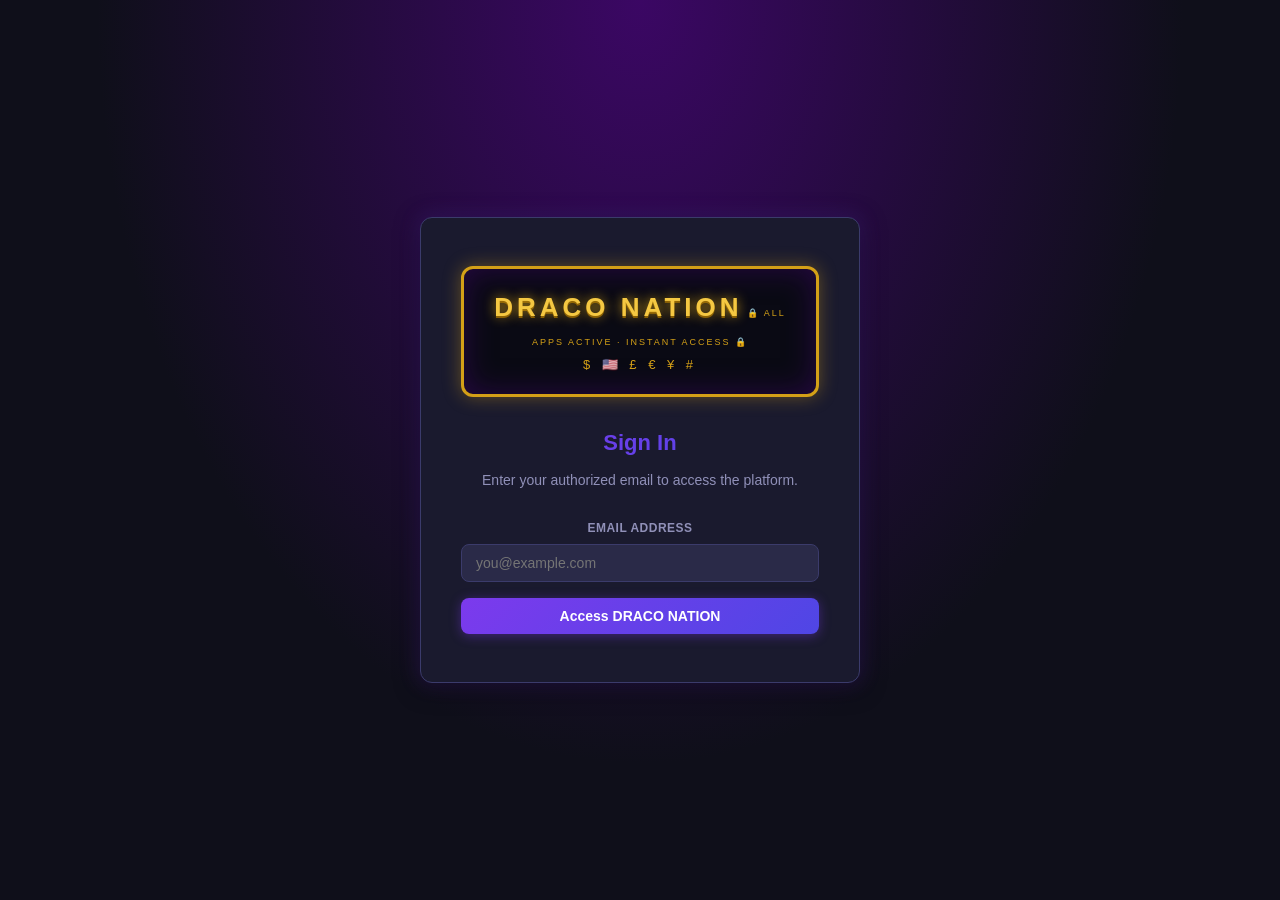
==== sms-virtual-app.html @ 5aed8c20 "Add DRACO NATION SMS virtual app with email login and 100+ countries - sms-virtual-app.html: login s" ====
<!DOCTYPE html>
<html lang="en">
<head>
  <meta charset="UTF-8" />
  <meta name="viewport" content="width=device-width, initial-scale=1.0" />
  <title>DRACO NATION — Virtual SMS</title>
  <link rel="stylesheet" href="sms-virtual-app.css" />
</head>
<body>

  <!-- ═══════════════════ LOGIN SCREEN ═══════════════════ -->
  <div id="login-screen">
    <div class="login-card">
      <div class="login-logo">
        <img src="draco-nation-logo.png" alt="DRACO NATION" class="logo-img" onerror="this.style.display='none'; document.getElementById('logo-fallback').style.display='block'" />
        <div id="logo-fallback" class="logo-badge" style="display:none">
          <span class="logo-title">DRACO NATION</span>
          <span class="logo-sub">🔒 ALL APPS ACTIVE · INSTANT ACCESS 🔒</span>
          <span class="logo-icons">$&nbsp;🇺🇸&nbsp;£&nbsp;€&nbsp;¥&nbsp;#</span>
        </div>
      </div>
      <h2 class="login-heading">Sign In</h2>
      <p class="login-desc">Enter your authorized email to access the platform.</p>
      <div class="form-group">
        <label for="login-email">Email Address</label>
        <input type="email" id="login-email" placeholder="you@example.com" autocomplete="email" />
      </div>
      <div id="login-error" class="login-error" style="display:none">Unauthorized email. Access denied.</div>
      <button class="btn btn-primary btn-full" onclick="attemptLogin()">Access DRACO NATION</button>
    </div>
  </div>

  <!-- ═══════════════════ MAIN APP ═══════════════════ -->
  <div id="app" style="display:none">

    <!-- Header -->
    <header class="app-header">
      <div class="header-left">
        <img src="draco-nation-logo.png" alt="DRACO NATION" class="header-logo-img" onerror="this.style.display='none'; document.getElementById('header-logo-fallback').style.display='flex'" />
        <div id="header-logo-fallback" class="header-logo-text" style="display:none">
          <span class="header-brand">DRACO NATION</span>
        </div>
      </div>
      <div class="header-right">
        <span class="header-badge">🔒 SECURE</span>
        <button class="btn btn-ghost btn-sm" onclick="logout()">Sign Out</button>
      </div>
    </header>

    <!-- Navigation Tabs -->
    <nav class="tab-nav" role="tablist">
      <button class="tab-btn active" id="tab-btn-dashboard" onclick="switchTab('dashboard')" role="tab">
        <span class="tab-icon">📊</span><span>Dashboard</span>
      </button>
      <button class="tab-btn" id="tab-btn-numbers" onclick="switchTab('numbers')" role="tab">
        <span class="tab-icon">📱</span><span>Virtual Numbers</span>
      </button>
      <button class="tab-btn" id="tab-btn-verify" onclick="switchTab('verify')" role="tab">
        <span class="tab-icon">✅</span><span>SMS Verify</span>
      </button>
      <button class="tab-btn" id="tab-btn-social" onclick="switchTab('social')" role="tab">
        <span class="tab-icon">🌐</span><span>Social Media</span>
      </button>
      <button class="tab-btn" id="tab-btn-messages" onclick="switchTab('messages')" role="tab">
        <span class="tab-icon">💬</span><span>Messages</span>
      </button>
    </nav>

    <!-- ─── TAB: DASHBOARD ─── -->
    <div class="tab-panel active" id="panel-dashboard">
      <div class="panel-inner">
        <h2 class="panel-title">Dashboard</h2>
        <div class="stats-grid">
          <div class="stat-card">
            <div class="stat-icon">📱</div>
            <div class="stat-value" id="stat-numbers">0</div>
            <div class="stat-label">Active Numbers</div>
          </div>
          <div class="stat-card">
            <div class="stat-icon">✅</div>
            <div class="stat-value" id="stat-verifications">0</div>
            <div class="stat-label">Verifications Done</div>
          </div>
          <div class="stat-card">
            <div class="stat-icon">📨</div>
            <div class="stat-value" id="stat-messages">0</div>
            <div class="stat-label">SMS Received</div>
          </div>
          <div class="stat-card gold">
            <div class="stat-icon">🌍</div>
            <div class="stat-value">100<span class="stat-plus">+</span></div>
            <div class="stat-label">Countries Supported</div>
          </div>
        </div>

        <div class="feature-grid">
          <div class="feature-card">
            <div class="feature-icon">🆓</div>
            <h3>100% Free</h3>
            <p>No subscriptions, no credit cards. Generate unlimited virtual numbers for free.</p>
          </div>
          <div class="feature-card">
            <div class="feature-icon">🌍</div>
            <h3>100+ Countries</h3>
            <p>USA, UK, Canada, China, India, Germany, Japan and 90+ more countries available.</p>
          </div>
          <div class="feature-card">
            <div class="feature-icon">⚡</div>
            <h3>Instant Numbers</h3>
            <p>Get a virtual number in seconds. No delays, no verification needed.</p>
          </div>
          <div class="feature-card">
            <div class="feature-icon">🔒</div>
            <h3>Private &amp; Secure</h3>
            <p>All data stored locally in your browser. Nothing leaves your device.</p>
          </div>
          <div class="feature-card">
            <div class="feature-icon">📲</div>
            <h3>12 Platforms</h3>
            <p>Works with Facebook, Instagram, WhatsApp, Gmail, Telegram and more.</p>
          </div>
          <div class="feature-card">
            <div class="feature-icon">💾</div>
            <h3>Persistent Storage</h3>
            <p>Your numbers and history are saved locally and survive page refreshes.</p>
          </div>
        </div>

        <div class="how-to-card">
          <h3>How to Use</h3>
          <ol class="how-to-list">
            <li><strong>Generate a Number</strong> — Go to <em>Virtual Numbers</em>, pick a country &amp; city, and click Generate.</li>
            <li><strong>Save the Number</strong> — Click <em>Save Number</em> to keep it for reuse.</li>
            <li><strong>Verify an App</strong> — Go to <em>SMS Verify</em> or <em>Social Media</em>, select your number, and click Request Code.</li>
            <li><strong>Use the Code</strong> — Copy the 6-digit code, paste it into the app/website, and click Confirm.</li>
            <li><strong>Check Messages</strong> — All SMS activity is logged in the <em>Messages</em> tab.</li>
          </ol>
        </div>
      </div>
    </div>

    <!-- ─── TAB: VIRTUAL NUMBERS ─── -->
    <div class="tab-panel" id="panel-numbers">
      <div class="panel-inner">
        <h2 class="panel-title">Virtual Numbers</h2>

        <div class="card">
          <h3 class="card-title">Generate a Number</h3>
          <div class="form-row">
            <div class="form-group">
              <label for="select-country">Country</label>
              <select id="select-country" onchange="populateCitySelect(this.value)">
                <option value="">— Select Country —</option>
              </select>
            </div>
            <div class="form-group">
              <label for="select-city">City / Area Code</label>
              <select id="select-city">
                <option value="">— Select City —</option>
              </select>
            </div>
          </div>
          <div id="number-preview" class="number-preview" style="display:none">
            <span class="preview-label">Generated Number</span>
            <span class="preview-number" id="preview-number-val"></span>
          </div>
          <div class="btn-row">
            <button class="btn btn-primary" onclick="generateNumber()">Generate Number</button>
            <button class="btn btn-success" id="btn-save-number" onclick="saveNumber()" style="display:none">Save Number</button>
            <button class="btn btn-ghost" id="btn-copy-number" onclick="copyNumber()" style="display:none">Copy</button>
          </div>
        </div>

        <div class="card">
          <div class="card-title-row">
            <h3 class="card-title">Saved Numbers</h3>
            <span class="badge-count" id="saved-count">0</span>
          </div>
          <div id="saved-numbers-list" class="saved-list">
            <div class="empty-state">No numbers saved yet. Generate one above!</div>
          </div>
        </div>
      </div>
    </div>

    <!-- ─── TAB: SMS VERIFICATION ─── -->
    <div class="tab-panel" id="panel-verify">
      <div class="panel-inner">
        <h2 class="panel-title">SMS Verification</h2>

        <div class="card">
          <h3 class="card-title">Request Verification Code</h3>
          <div class="form-group">
            <label for="verify-number-select">Select Number</label>
            <select id="verify-number-select">
              <option value="">— Select a saved number —</option>
            </select>
          </div>
          <div class="form-group">
            <label for="verify-platform-input">Platform / Service (optional)</label>
            <input type="text" id="verify-platform-input" placeholder="e.g. Facebook, Netflix…" />
          </div>
          <button class="btn btn-primary" onclick="requestCode()">Request Code</button>
        </div>

        <div class="card" id="active-code-card" style="display:none">
          <h3 class="card-title">Active Verification Code</h3>
          <div class="code-display">
            <span class="verify-code" id="active-code-display">------</span>
            <button class="btn btn-ghost btn-sm" onclick="copyActiveCode()">Copy</button>
          </div>
          <div class="timer-row">
            <span class="timer-label">Expires in:</span>
            <span class="timer-val" id="countdown-display">5:00</span>
          </div>
          <button class="btn btn-success" onclick="confirmVerification()">Confirm Verification ✓</button>
        </div>

        <div class="card">
          <div class="card-title-row">
            <h3 class="card-title">Verification History</h3>
            <span class="badge-count" id="verify-count">0</span>
          </div>
          <div id="verify-history-list" class="saved-list">
            <div class="empty-state">No verifications yet.</div>
          </div>
        </div>
      </div>
    </div>

    <!-- ─── TAB: SOCIAL MEDIA ─── -->
    <div class="tab-panel" id="panel-social">
      <div class="panel-inner">
        <h2 class="panel-title">Social Media Verification</h2>
        <p class="panel-subtitle">Click a platform to generate a verification code for it.</p>
        <div class="platform-grid" id="platform-grid"></div>
      </div>
    </div>

    <!-- ─── TAB: MESSAGES ─── -->
    <div class="tab-panel" id="panel-messages">
      <div class="panel-inner">
        <div class="panel-title-row">
          <h2 class="panel-title">Message History</h2>
          <button class="btn btn-danger btn-sm" onclick="clearMessages()">Clear All</button>
        </div>
        <div id="messages-list" class="messages-list">
          <div class="empty-state">No messages yet.</div>
        </div>
      </div>
    </div>

  </div><!-- /#app -->

  <!-- ═══════════════════ SOCIAL MEDIA MODAL ═══════════════════ -->
  <div id="platform-modal" class="modal-overlay" style="display:none" onclick="closeModalOnOverlay(event)">
    <div class="modal-card">
      <button class="modal-close" onclick="closeModal()">✕</button>
      <div class="modal-platform-icon" id="modal-platform-icon"></div>
      <h3 class="modal-platform-name" id="modal-platform-name"></h3>

      <div class="form-group">
        <label for="modal-number-select">Select Number</label>
        <select id="modal-number-select">
          <option value="">— Select a saved number —</option>
        </select>
      </div>

      <button class="btn btn-primary btn-full" onclick="generatePlatformCode()">Generate Verification Code</button>

      <div class="modal-code-section" id="modal-code-section" style="display:none">
        <div class="code-display">
          <span class="verify-code" id="modal-code-display">------</span>
          <button class="btn btn-ghost btn-sm" onclick="copyModalCode()">Copy</button>
        </div>
        <div class="timer-row">
          <span class="timer-label">Expires in:</span>
          <span class="timer-val" id="modal-countdown">5:00</span>
        </div>
        <button class="btn btn-success btn-full" onclick="confirmModalVerification()">Confirm ✓</button>
      </div>
    </div>
  </div>

  <!-- ═══════════════════ TOAST CONTAINER ═══════════════════ -->
  <div id="toast-container"></div>

  <script src="sms-virtual-app.js"></script>
</body>
</html>
---- sms-virtual-app.css ----
/* ═══════════════════════════════════════════
   DRACO NATION — SMS Virtual App Styles
   Dark purple / indigo / gold theme
═══════════════════════════════════════════ */

:root {
  --color-bg: #0f0f1a;
  --color-surface: #1a1a2e;
  --color-surface2: #22223a;
  --color-surface3: #2a2a48;
  --color-border: #3b3b6b;
  --color-text: #e8e8f8;
  --color-text-muted: #9090b8;
  --color-primary: #7c3aed;
  --color-primary-dark: #5b21b6;
  --color-primary-light: #a78bfa;
  --color-secondary: #4f46e5;
  --color-success: #16a34a;
  --color-success-light: #22c55e;
  --color-danger: #dc2626;
  --color-gold: #d4a017;
  --color-gold-light: #f5c842;
  --gradient-primary: linear-gradient(135deg, #7c3aed, #4f46e5);
  --gradient-gold: linear-gradient(135deg, #d4a017, #f5c842);
  --gradient-surface: linear-gradient(180deg, #1a1a2e 0%, #0f0f1a 100%);
  --radius: 12px;
  --radius-sm: 8px;
  --shadow: 0 4px 24px rgba(0,0,0,0.5);
  --shadow-glow: 0 0 20px rgba(124,58,237,0.3);
}

*, *::before, *::after { box-sizing: border-box; margin: 0; padding: 0; }

html { scroll-behavior: smooth; }

body {
  background: var(--color-bg);
  color: var(--color-text);
  font-family: -apple-system, BlinkMacSystemFont, 'Segoe UI', Roboto, sans-serif;
  font-size: 15px;
  line-height: 1.6;
  min-height: 100vh;
}

/* ═══ LOGIN SCREEN ═══ */
#login-screen {
  min-height: 100vh;
  display: flex;
  align-items: center;
  justify-content: center;
  padding: 24px;
  background: radial-gradient(ellipse at center top, #3b0764 0%, #0f0f1a 60%);
}

.login-card {
  background: var(--color-surface);
  border: 1px solid var(--color-border);
  border-radius: var(--radius);
  padding: 48px 40px;
  width: 100%;
  max-width: 440px;
  box-shadow: var(--shadow), var(--shadow-glow);
  text-align: center;
}

.login-logo {
  margin-bottom: 28px;
  display: flex;
  justify-content: center;
}

.logo-img {
  max-width: 220px;
  height: auto;
  border-radius: var(--radius-sm);
}

/* CSS fallback badge mimicking the embroidered patch */
.logo-badge {
  display: inline-flex;
  flex-direction: column;
  align-items: center;
  gap: 6px;
  background: #0a0a14;
  border: 3px solid var(--color-gold);
  border-radius: var(--radius);
  padding: 18px 28px;
  box-shadow: 0 0 18px rgba(212,160,23,0.4), inset 0 0 30px rgba(59,7,100,0.6);
}

.logo-title {
  font-size: 26px;
  font-weight: 900;
  letter-spacing: 4px;
  color: var(--color-gold-light);
  text-shadow: 0 0 12px var(--color-gold), 0 2px 0 #7a5200;
  text-transform: uppercase;
}

.logo-sub {
  font-size: 9px;
  letter-spacing: 2px;
  color: var(--color-gold);
  text-transform: uppercase;
}

.logo-icons {
  font-size: 13px;
  color: var(--color-gold);
  letter-spacing: 4px;
}

.login-heading {
  font-size: 22px;
  font-weight: 700;
  margin-bottom: 8px;
  background: var(--gradient-primary);
  -webkit-background-clip: text;
  -webkit-text-fill-color: transparent;
  background-clip: text;
}

.login-desc {
  color: var(--color-text-muted);
  margin-bottom: 28px;
  font-size: 14px;
}

.login-error {
  background: rgba(220,38,38,0.15);
  border: 1px solid var(--color-danger);
  color: #fca5a5;
  border-radius: var(--radius-sm);
  padding: 10px 14px;
  font-size: 13px;
  margin-bottom: 16px;
}

/* ═══ APP HEADER ═══ */
.app-header {
  background: var(--color-surface);
  border-bottom: 1px solid var(--color-border);
  padding: 12px 24px;
  display: flex;
  align-items: center;
  justify-content: space-between;
  position: sticky;
  top: 0;
  z-index: 100;
  box-shadow: 0 2px 12px rgba(0,0,0,0.4);
}

.header-left { display: flex; align-items: center; gap: 12px; }

.header-logo-img {
  height: 44px;
  width: auto;
  border-radius: 6px;
}

.header-logo-text { display: flex; align-items: center; }

.header-brand {
  font-size: 20px;
  font-weight: 900;
  letter-spacing: 3px;
  color: var(--color-gold-light);
  text-shadow: 0 0 10px var(--color-gold);
}

.header-right { display: flex; align-items: center; gap: 12px; }

.header-badge {
  font-size: 11px;
  font-weight: 700;
  letter-spacing: 1px;
  color: var(--color-success-light);
  background: rgba(22,163,74,0.15);
  border: 1px solid var(--color-success);
  border-radius: 20px;
  padding: 4px 10px;
}

/* ═══ TAB NAV ═══ */
.tab-nav {
  background: var(--color-surface);
  border-bottom: 1px solid var(--color-border);
  display: flex;
  overflow-x: auto;
  padding: 0 16px;
  gap: 4px;
  scrollbar-width: none;
}
.tab-nav::-webkit-scrollbar { display: none; }

.tab-btn {
  display: flex;
  align-items: center;
  gap: 6px;
  padding: 14px 18px;
  background: none;
  border: none;
  border-bottom: 3px solid transparent;
  color: var(--color-text-muted);
  cursor: pointer;
  font-size: 13px;
  font-weight: 600;
  white-space: nowrap;
  transition: color 0.2s, border-color 0.2s;
}

.tab-btn:hover { color: var(--color-text); }

.tab-btn.active {
  color: var(--color-primary-light);
  border-bottom-color: var(--color-primary);
}

.tab-icon { font-size: 16px; }

/* ═══ TAB PANELS ═══ */
.tab-panel { display: none; }
.tab-panel.active { display: block; }

.panel-inner {
  max-width: 960px;
  margin: 0 auto;
  padding: 32px 24px 64px;
}

.panel-title {
  font-size: 24px;
  font-weight: 700;
  margin-bottom: 24px;
  background: var(--gradient-primary);
  -webkit-background-clip: text;
  -webkit-text-fill-color: transparent;
  background-clip: text;
}

.panel-title-row {
  display: flex;
  align-items: center;
  justify-content: space-between;
  margin-bottom: 24px;
}

.panel-title-row .panel-title { margin-bottom: 0; }

.panel-subtitle {
  color: var(--color-text-muted);
  margin-bottom: 24px;
}

/* ═══ STATS GRID ═══ */
.stats-grid {
  display: grid;
  grid-template-columns: repeat(auto-fit, minmax(200px, 1fr));
  gap: 16px;
  margin-bottom: 32px;
}

.stat-card {
  background: var(--color-surface2);
  border: 1px solid var(--color-border);
  border-radius: var(--radius);
  padding: 24px;
  text-align: center;
  transition: transform 0.2s, box-shadow 0.2s;
}

.stat-card:hover {
  transform: translateY(-2px);
  box-shadow: var(--shadow-glow);
}

.stat-card.gold {
  border-color: var(--color-gold);
  background: linear-gradient(135deg, #1a1a2e, #231500);
}

.stat-icon { font-size: 28px; margin-bottom: 8px; }

.stat-value {
  font-size: 36px;
  font-weight: 800;
  background: var(--gradient-primary);
  -webkit-background-clip: text;
  -webkit-text-fill-color: transparent;
  background-clip: text;
  line-height: 1;
}

.stat-card.gold .stat-value {
  background: var(--gradient-gold);
  -webkit-background-clip: text;
  -webkit-text-fill-color: transparent;
  background-clip: text;
}

.stat-plus { font-size: 24px; }

.stat-label {
  font-size: 12px;
  color: var(--color-text-muted);
  margin-top: 6px;
  text-transform: uppercase;
  letter-spacing: 1px;
}

/* ═══ FEATURE GRID ═══ */
.feature-grid {
  display: grid;
  grid-template-columns: repeat(auto-fill, minmax(260px, 1fr));
  gap: 16px;
  margin-bottom: 32px;
}

.feature-card {
  background: var(--color-surface2);
  border: 1px solid var(--color-border);
  border-radius: var(--radius);
  padding: 20px;
  transition: border-color 0.2s;
}

.feature-card:hover { border-color: var(--color-primary); }

.feature-icon { font-size: 28px; margin-bottom: 10px; }

.feature-card h3 {
  font-size: 15px;
  font-weight: 700;
  margin-bottom: 6px;
  color: var(--color-primary-light);
}

.feature-card p { font-size: 13px; color: var(--color-text-muted); }

/* ═══ HOW-TO CARD ═══ */
.how-to-card {
  background: var(--color-surface2);
  border: 1px solid var(--color-border);
  border-radius: var(--radius);
  padding: 24px;
}

.how-to-card h3 {
  font-size: 16px;
  font-weight: 700;
  margin-bottom: 16px;
  color: var(--color-primary-light);
}

.how-to-list { padding-left: 20px; display: flex; flex-direction: column; gap: 10px; }

.how-to-list li { font-size: 14px; color: var(--color-text-muted); }
.how-to-list li strong { color: var(--color-text); }
.how-to-list li em { color: var(--color-primary-light); font-style: normal; }

/* ═══ CARDS ═══ */
.card {
  background: var(--color-surface2);
  border: 1px solid var(--color-border);
  border-radius: var(--radius);
  padding: 24px;
  margin-bottom: 20px;
}

.card-title {
  font-size: 16px;
  font-weight: 700;
  margin-bottom: 18px;
  color: var(--color-primary-light);
}

.card-title-row {
  display: flex;
  align-items: center;
  gap: 10px;
  margin-bottom: 18px;
}

.card-title-row .card-title { margin-bottom: 0; }

/* ═══ FORMS ═══ */
.form-group {
  display: flex;
  flex-direction: column;
  gap: 6px;
  margin-bottom: 16px;
}

.form-group label {
  font-size: 12px;
  font-weight: 600;
  letter-spacing: 0.5px;
  color: var(--color-text-muted);
  text-transform: uppercase;
}

.form-group input,
.form-group select {
  background: var(--color-surface3);
  border: 1px solid var(--color-border);
  border-radius: var(--radius-sm);
  color: var(--color-text);
  font-size: 14px;
  padding: 10px 14px;
  transition: border-color 0.2s, box-shadow 0.2s;
  appearance: none;
  -webkit-appearance: none;
}

.form-group select {
  background-image: url("data:image/svg+xml,%3Csvg xmlns='http://www.w3.org/2000/svg' width='12' height='8' viewBox='0 0 12 8'%3E%3Cpath d='M1 1l5 5 5-5' stroke='%239090b8' stroke-width='1.5' fill='none' stroke-linecap='round'/%3E%3C/svg%3E");
  background-repeat: no-repeat;
  background-position: right 14px center;
  padding-right: 36px;
}

.form-group input:focus,
.form-group select:focus {
  outline: none;
  border-color: var(--color-primary);
  box-shadow: 0 0 0 3px rgba(124,58,237,0.2);
}

.form-row {
  display: grid;
  grid-template-columns: 1fr 1fr;
  gap: 16px;
}

/* ═══ BUTTONS ═══ */
.btn {
  display: inline-flex;
  align-items: center;
  justify-content: center;
  gap: 6px;
  border: none;
  border-radius: var(--radius-sm);
  cursor: pointer;
  font-size: 14px;
  font-weight: 600;
  padding: 10px 20px;
  transition: opacity 0.2s, transform 0.1s, box-shadow 0.2s;
  text-decoration: none;
}

.btn:active { transform: scale(0.97); }

.btn-primary {
  background: var(--gradient-primary);
  color: #fff;
  box-shadow: 0 2px 12px rgba(124,58,237,0.4);
}

.btn-primary:hover { opacity: 0.9; box-shadow: 0 4px 16px rgba(124,58,237,0.5); }

.btn-success {
  background: linear-gradient(135deg, #16a34a, #15803d);
  color: #fff;
}

.btn-success:hover { opacity: 0.9; }

.btn-danger {
  background: linear-gradient(135deg, #dc2626, #b91c1c);
  color: #fff;
}

.btn-danger:hover { opacity: 0.9; }

.btn-ghost {
  background: var(--color-surface3);
  border: 1px solid var(--color-border);
  color: var(--color-text);
}

.btn-ghost:hover { border-color: var(--color-primary-light); }

.btn-sm { padding: 6px 14px; font-size: 12px; }
.btn-full { width: 100%; }

.btn-row {
  display: flex;
  gap: 10px;
  flex-wrap: wrap;
  margin-top: 4px;
}

.badge-count {
  background: var(--color-primary);
  color: #fff;
  font-size: 11px;
  font-weight: 700;
  padding: 2px 8px;
  border-radius: 20px;
  min-width: 24px;
  text-align: center;
}

/* ═══ NUMBER PREVIEW ═══ */
.number-preview {
  background: var(--color-surface3);
  border: 1px solid var(--color-primary);
  border-radius: var(--radius-sm);
  padding: 16px 20px;
  margin-bottom: 16px;
  display: flex;
  align-items: center;
  gap: 16px;
}

.preview-label {
  font-size: 11px;
  font-weight: 600;
  text-transform: uppercase;
  letter-spacing: 1px;
  color: var(--color-text-muted);
  min-width: 110px;
}

.preview-number {
  font-size: 22px;
  font-weight: 700;
  color: var(--color-primary-light);
  letter-spacing: 2px;
  font-family: 'Courier New', monospace;
}

/* ═══ SAVED NUMBERS LIST ═══ */
.saved-list { display: flex; flex-direction: column; gap: 10px; }

.saved-number-item {
  display: flex;
  align-items: center;
  justify-content: space-between;
  background: var(--color-surface3);
  border: 1px solid var(--color-border);
  border-radius: var(--radius-sm);
  padding: 12px 16px;
  gap: 12px;
}

.saved-number-info { display: flex; flex-direction: column; gap: 2px; }

.saved-number-val {
  font-size: 16px;
  font-weight: 700;
  color: var(--color-primary-light);
  font-family: 'Courier New', monospace;
  letter-spacing: 1px;
}

.saved-number-meta { font-size: 11px; color: var(--color-text-muted); }

.saved-number-actions { display: flex; gap: 8px; }

/* ═══ VERIFICATION ═══ */
.code-display {
  display: flex;
  align-items: center;
  gap: 16px;
  margin-bottom: 16px;
}

.verify-code {
  font-size: 40px;
  font-weight: 900;
  letter-spacing: 8px;
  font-family: 'Courier New', monospace;
  background: var(--gradient-gold);
  -webkit-background-clip: text;
  -webkit-text-fill-color: transparent;
  background-clip: text;
  text-shadow: none;
}

.timer-row {
  display: flex;
  align-items: center;
  gap: 12px;
  margin-bottom: 16px;
}

.timer-label { font-size: 13px; color: var(--color-text-muted); }

.timer-val {
  font-size: 18px;
  font-weight: 700;
  color: var(--color-success-light);
  font-family: 'Courier New', monospace;
}

.timer-val.expiring { color: #f97316; }
.timer-val.critical { color: #ef4444; }

/* ═══ VERIFY HISTORY ITEMS ═══ */
.verify-item {
  display: flex;
  align-items: flex-start;
  gap: 14px;
  padding: 12px 14px;
  background: var(--color-surface3);
  border: 1px solid var(--color-border);
  border-radius: var(--radius-sm);
}

.verify-item-icon { font-size: 20px; }

.verify-item-info { flex: 1; }

.verify-item-code {
  font-size: 20px;
  font-weight: 800;
  font-family: 'Courier New', monospace;
  letter-spacing: 4px;
  color: var(--color-gold-light);
}

.verify-item-meta { font-size: 12px; color: var(--color-text-muted); margin-top: 2px; }

.verify-status {
  font-size: 11px;
  font-weight: 700;
  padding: 3px 8px;
  border-radius: 20px;
  text-transform: uppercase;
  letter-spacing: 0.5px;
}

.verify-status.confirmed {
  background: rgba(22,163,74,0.2);
  color: var(--color-success-light);
  border: 1px solid var(--color-success);
}

.verify-status.pending {
  background: rgba(245,200,66,0.15);
  color: var(--color-gold-light);
  border: 1px solid var(--color-gold);
}

.verify-status.expired {
  background: rgba(220,38,38,0.15);
  color: #fca5a5;
  border: 1px solid var(--color-danger);
}

/* ═══ PLATFORM GRID ═══ */
.platform-grid {
  display: grid;
  grid-template-columns: repeat(auto-fill, minmax(140px, 1fr));
  gap: 16px;
}

.platform-card {
  background: var(--color-surface2);
  border: 1px solid var(--color-border);
  border-radius: var(--radius);
  padding: 20px 16px;
  text-align: center;
  cursor: pointer;
  transition: border-color 0.2s, transform 0.2s, box-shadow 0.2s;
  display: flex;
  flex-direction: column;
  align-items: center;
  gap: 10px;
}

.platform-card:hover {
  border-color: var(--color-primary);
  transform: translateY(-3px);
  box-shadow: var(--shadow-glow);
}

.platform-icon { font-size: 36px; }

.platform-name {
  font-size: 13px;
  font-weight: 700;
  color: var(--color-text);
}

/* ═══ MESSAGES LIST ═══ */
.messages-list { display: flex; flex-direction: column; gap: 10px; }

.message-item {
  background: var(--color-surface2);
  border: 1px solid var(--color-border);
  border-radius: var(--radius-sm);
  padding: 14px 18px;
}

.message-item-header {
  display: flex;
  align-items: center;
  justify-content: space-between;
  margin-bottom: 6px;
}

.message-from {
  font-size: 12px;
  font-weight: 600;
  color: var(--color-primary-light);
  font-family: 'Courier New', monospace;
}

.message-time { font-size: 11px; color: var(--color-text-muted); }

.message-content { font-size: 14px; color: var(--color-text); margin-bottom: 6px; }

.message-status {
  font-size: 11px;
  font-weight: 700;
  text-transform: uppercase;
  letter-spacing: 0.5px;
}

.message-status.delivered { color: var(--color-success-light); }
.message-status.confirmed { color: var(--color-gold-light); }

/* ═══ MODAL ═══ */
.modal-overlay {
  position: fixed;
  inset: 0;
  background: rgba(0,0,0,0.75);
  backdrop-filter: blur(4px);
  display: flex;
  align-items: center;
  justify-content: center;
  z-index: 1000;
  padding: 20px;
}

.modal-card {
  background: var(--color-surface);
  border: 1px solid var(--color-border);
  border-radius: var(--radius);
  padding: 32px;
  width: 100%;
  max-width: 420px;
  position: relative;
  box-shadow: var(--shadow), var(--shadow-glow);
  animation: modal-in 0.2s ease-out;
}

@keyframes modal-in {
  from { opacity: 0; transform: scale(0.95) translateY(10px); }
  to   { opacity: 1; transform: scale(1) translateY(0); }
}

.modal-close {
  position: absolute;
  top: 14px;
  right: 14px;
  background: var(--color-surface3);
  border: 1px solid var(--color-border);
  color: var(--color-text-muted);
  border-radius: 6px;
  cursor: pointer;
  font-size: 14px;
  padding: 4px 8px;
  transition: color 0.2s;
}

.modal-close:hover { color: var(--color-text); }

.modal-platform-icon { font-size: 48px; text-align: center; margin-bottom: 8px; }

.modal-platform-name {
  font-size: 18px;
  font-weight: 700;
  text-align: center;
  margin-bottom: 24px;
  color: var(--color-primary-light);
}

.modal-code-section { margin-top: 20px; }

/* ═══ TOAST ═══ */
#toast-container {
  position: fixed;
  bottom: 24px;
  right: 24px;
  display: flex;
  flex-direction: column;
  gap: 10px;
  z-index: 2000;
  pointer-events: none;
}

.toast {
  background: var(--color-surface2);
  border: 1px solid var(--color-border);
  border-radius: var(--radius-sm);
  padding: 12px 18px;
  font-size: 13px;
  font-weight: 600;
  min-width: 220px;
  max-width: 320px;
  box-shadow: var(--shadow);
  animation: toast-in 0.25s ease-out, toast-out 0.25s ease-in forwards;
  pointer-events: auto;
}

.toast.success { border-color: var(--color-success); color: var(--color-success-light); }
.toast.error   { border-color: var(--color-danger); color: #fca5a5; }
.toast.info    { border-color: var(--color-primary); color: var(--color-primary-light); }
.toast.gold    { border-color: var(--color-gold); color: var(--color-gold-light); }

@keyframes toast-in {
  from { opacity: 0; transform: translateX(40px); }
  to   { opacity: 1; transform: translateX(0); }
}

@keyframes toast-out {
  from { opacity: 1; transform: translateX(0); }
  to   { opacity: 0; transform: translateX(40px); }
}

/* ═══ EMPTY STATE ═══ */
.empty-state {
  text-align: center;
  padding: 32px 20px;
  color: var(--color-text-muted);
  font-size: 14px;
}

/* ═══ RESPONSIVE ═══ */
@media (max-width: 768px) {
  .form-row { grid-template-columns: 1fr; }
  .stats-grid { grid-template-columns: repeat(2, 1fr); }
  .panel-inner { padding: 20px 16px 48px; }
  .login-card { padding: 32px 24px; }
  .verify-code { font-size: 32px; letter-spacing: 5px; }
}

@media (max-width: 480px) {
  .stats-grid { grid-template-columns: 1fr; }
  .tab-btn span:last-child { display: none; }
  .tab-btn { padding: 14px 12px; }
  .feature-grid { grid-template-columns: 1fr; }
  .preview-number { font-size: 18px; }
  .verify-code { font-size: 26px; letter-spacing: 4px; }
  .btn-row { flex-direction: column; }
  .btn-row .btn { width: 100%; }
}
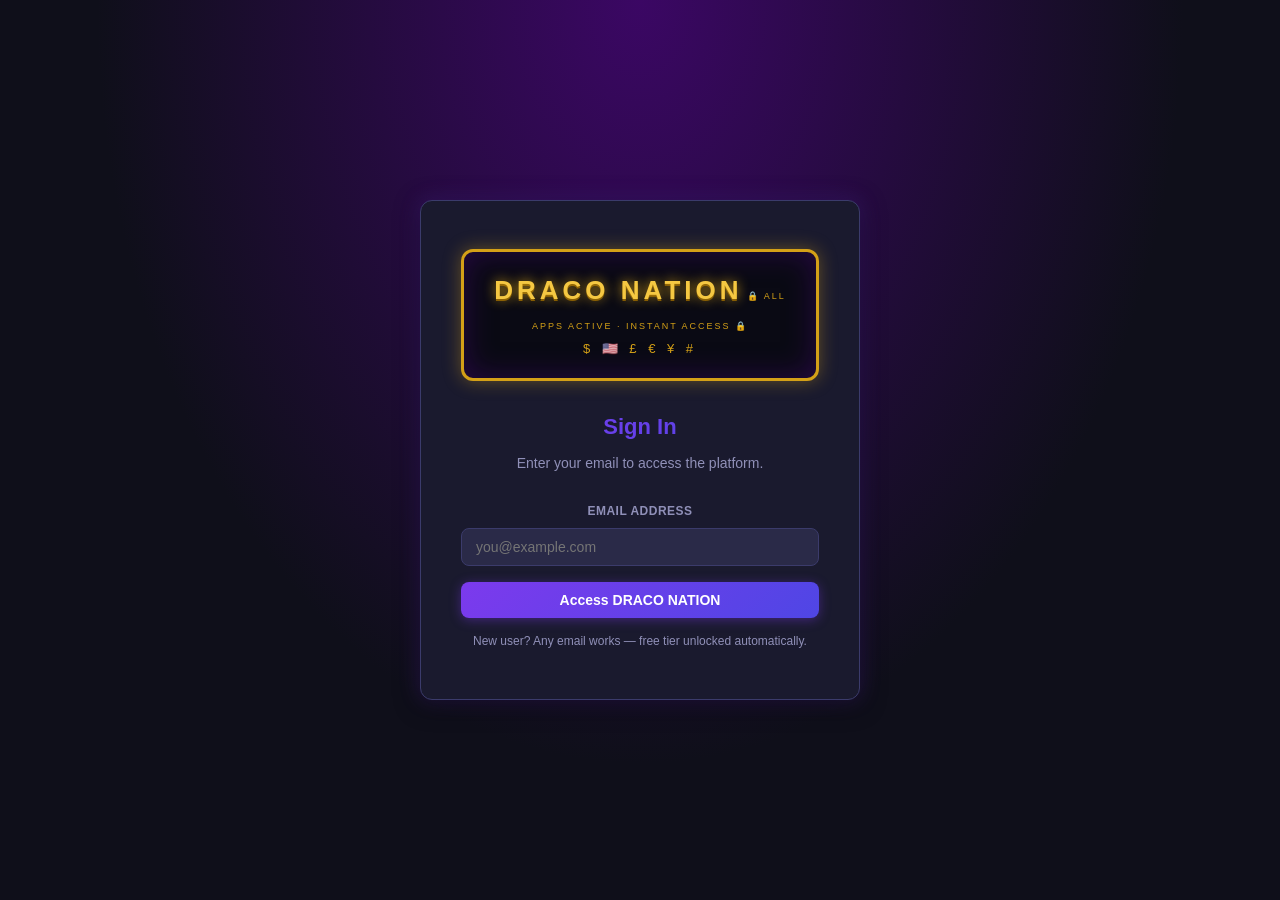
==== commit d550514c: "Add owner account, premium tier, upgrade flow, tip jar and privacy policy - Owner account (AndrewAyu" ====
--- a/sms-virtual-app.html
+++ b/sms-virtual-app.html
@@ -12,7 +12,8 @@
   <div id="login-screen">
     <div class="login-card">
       <div class="login-logo">
-        <img src="draco-nation-logo.png" alt="DRACO NATION" class="logo-img" onerror="this.style.display='none'; document.getElementById('logo-fallback').style.display='block'" />
+        <img src="draco-nation-logo.png" alt="DRACO NATION" class="logo-img"
+             onerror="this.style.display='none'; document.getElementById('logo-fallback').style.display='block'" />
         <div id="logo-fallback" class="logo-badge" style="display:none">
           <span class="logo-title">DRACO NATION</span>
           <span class="logo-sub">🔒 ALL APPS ACTIVE · INSTANT ACCESS 🔒</span>
@@ -20,13 +21,14 @@
         </div>
       </div>
       <h2 class="login-heading">Sign In</h2>
-      <p class="login-desc">Enter your authorized email to access the platform.</p>
+      <p class="login-desc">Enter your email to access the platform.</p>
       <div class="form-group">
         <label for="login-email">Email Address</label>
         <input type="email" id="login-email" placeholder="you@example.com" autocomplete="email" />
       </div>
-      <div id="login-error" class="login-error" style="display:none">Unauthorized email. Access denied.</div>
+      <div id="login-error" class="login-error" style="display:none">Access denied. Email not recognized.</div>
       <button class="btn btn-primary btn-full" onclick="attemptLogin()">Access DRACO NATION</button>
+      <p class="login-footer-note">New user? Any email works — free tier unlocked automatically.</p>
     </div>
   </div>
 
@@ -36,12 +38,14 @@
     <!-- Header -->
     <header class="app-header">
       <div class="header-left">
-        <img src="draco-nation-logo.png" alt="DRACO NATION" class="header-logo-img" onerror="this.style.display='none'; document.getElementById('header-logo-fallback').style.display='flex'" />
+        <img src="draco-nation-logo.png" alt="DRACO NATION" class="header-logo-img"
+             onerror="this.style.display='none'; document.getElementById('header-logo-fallback').style.display='flex'" />
         <div id="header-logo-fallback" class="header-logo-text" style="display:none">
           <span class="header-brand">DRACO NATION</span>
         </div>
       </div>
       <div class="header-right">
+        <span id="tier-badge-header" class="tier-badge"></span>
         <span class="header-badge">🔒 SECURE</span>
         <button class="btn btn-ghost btn-sm" onclick="logout()">Sign Out</button>
       </div>
@@ -64,11 +68,38 @@
       <button class="tab-btn" id="tab-btn-messages" onclick="switchTab('messages')" role="tab">
         <span class="tab-icon">💬</span><span>Messages</span>
       </button>
+      <button class="tab-btn" id="tab-btn-support" onclick="switchTab('support')" role="tab">
+        <span class="tab-icon">⭐</span><span>Support</span>
+      </button>
     </nav>
 
     <!-- ─── TAB: DASHBOARD ─── -->
     <div class="tab-panel active" id="panel-dashboard">
       <div class="panel-inner">
+
+        <!-- Owner / Premium welcome banner -->
+        <div id="owner-banner" class="owner-banner" style="display:none">
+          <span class="owner-crown">👑</span>
+          <div>
+            <strong>Welcome, Owner!</strong>
+            <span>You have full unlimited access to all DRACO NATION features — forever free.</span>
+          </div>
+        </div>
+        <div id="premium-banner" class="premium-banner" style="display:none">
+          <span>⭐</span>
+          <div>
+            <strong>Premium Active</strong>
+            <span>Unlimited numbers, 10-minute codes, and all features unlocked.</span>
+          </div>
+        </div>
+        <div id="free-banner" class="free-banner" style="display:none">
+          <span>🆓</span>
+          <div>
+            <strong>Free Tier</strong>
+            <span>Save up to 3 numbers. <a href="#" onclick="switchTab('support'); return false;">Upgrade to Premium</a> for unlimited access.</span>
+          </div>
+        </div>
+
         <h2 class="panel-title">Dashboard</h2>
         <div class="stats-grid">
           <div class="stat-card">
@@ -96,18 +127,23 @@
         <div class="feature-grid">
           <div class="feature-card">
             <div class="feature-icon">🆓</div>
-            <h3>100% Free</h3>
-            <p>No subscriptions, no credit cards. Generate unlimited virtual numbers for free.</p>
+            <h3>Free Tier</h3>
+            <p>Up to 3 saved numbers and 5-minute verification codes. No card needed.</p>
+          </div>
+          <div class="feature-card premium-feature">
+            <div class="feature-icon">⭐</div>
+            <h3>Premium</h3>
+            <p>Unlimited numbers, 10-minute codes. Unlock with a license key.</p>
           </div>
           <div class="feature-card">
             <div class="feature-icon">🌍</div>
             <h3>100+ Countries</h3>
-            <p>USA, UK, Canada, China, India, Germany, Japan and 90+ more countries available.</p>
+            <p>USA, UK, Canada, China, India, Germany, Japan and 90+ more.</p>
           </div>
           <div class="feature-card">
             <div class="feature-icon">⚡</div>
             <h3>Instant Numbers</h3>
-            <p>Get a virtual number in seconds. No delays, no verification needed.</p>
+            <p>Get a virtual number in seconds. No delays, no extra sign-up.</p>
           </div>
           <div class="feature-card">
             <div class="feature-icon">🔒</div>
@@ -117,22 +153,17 @@
           <div class="feature-card">
             <div class="feature-icon">📲</div>
             <h3>12 Platforms</h3>
-            <p>Works with Facebook, Instagram, WhatsApp, Gmail, Telegram and more.</p>
-          </div>
-          <div class="feature-card">
-            <div class="feature-icon">💾</div>
-            <h3>Persistent Storage</h3>
-            <p>Your numbers and history are saved locally and survive page refreshes.</p>
+            <p>Facebook, Instagram, WhatsApp, Gmail, Telegram, Discord and more.</p>
           </div>
         </div>
 
         <div class="how-to-card">
           <h3>How to Use</h3>
           <ol class="how-to-list">
-            <li><strong>Generate a Number</strong> — Go to <em>Virtual Numbers</em>, pick a country &amp; city, and click Generate.</li>
+            <li><strong>Generate a Number</strong> — Go to <em>Virtual Numbers</em>, pick a country &amp; city, click Generate.</li>
             <li><strong>Save the Number</strong> — Click <em>Save Number</em> to keep it for reuse.</li>
-            <li><strong>Verify an App</strong> — Go to <em>SMS Verify</em> or <em>Social Media</em>, select your number, and click Request Code.</li>
-            <li><strong>Use the Code</strong> — Copy the 6-digit code, paste it into the app/website, and click Confirm.</li>
+            <li><strong>Verify an App</strong> — Go to <em>SMS Verify</em> or <em>Social Media</em>, select your number, click Request Code.</li>
+            <li><strong>Use the Code</strong> — Copy the 6-digit code, paste it into the app/website, click Confirm.</li>
             <li><strong>Check Messages</strong> — All SMS activity is logged in the <em>Messages</em> tab.</li>
           </ol>
         </div>
@@ -174,7 +205,10 @@
         <div class="card">
           <div class="card-title-row">
             <h3 class="card-title">Saved Numbers</h3>
-            <span class="badge-count" id="saved-count">0</span>
+            <div style="display:flex;align-items:center;gap:8px;">
+              <span class="badge-count" id="saved-count">0</span>
+              <span class="tier-limit-label" id="numbers-limit-label"></span>
+            </div>
           </div>
           <div id="saved-numbers-list" class="saved-list">
             <div class="empty-state">No numbers saved yet. Generate one above!</div>
@@ -250,6 +284,92 @@
       </div>
     </div>
 
+    <!-- ─── TAB: SUPPORT / UPGRADE ─── -->
+    <div class="tab-panel" id="panel-support">
+      <div class="panel-inner">
+        <h2 class="panel-title">Support &amp; Upgrade</h2>
+
+        <!-- Upgrade to Premium -->
+        <div class="card" id="upgrade-card">
+          <div class="upgrade-header">
+            <span class="upgrade-star">⭐</span>
+            <div>
+              <h3 class="card-title" style="margin-bottom:4px">Upgrade to Premium</h3>
+              <p style="font-size:13px;color:var(--color-text-muted)">Enter a license key to unlock unlimited features.</p>
+            </div>
+          </div>
+          <div class="premium-perks">
+            <div class="perk-item">✅ Unlimited saved numbers (free tier: 3)</div>
+            <div class="perk-item">✅ 10-minute verification codes (free: 5 min)</div>
+            <div class="perk-item">✅ Priority access to new features</div>
+            <div class="perk-item">✅ Premium badge on your account</div>
+          </div>
+          <div class="form-group" style="margin-top:16px">
+            <label for="license-key-input">License Key</label>
+            <input type="text" id="license-key-input" placeholder="DRACO-XXXX-XXXX-XXXX" autocomplete="off" />
+          </div>
+          <div id="license-error" class="login-error" style="display:none">Invalid license key.</div>
+          <div id="license-success" class="license-success" style="display:none">✓ Premium activated!</div>
+          <button class="btn btn-primary" onclick="activateLicense()">Activate License Key</button>
+          <p class="upgrade-note">Don't have a key? Support the project below to receive one.</p>
+        </div>
+
+        <!-- Already premium / owner message -->
+        <div class="card" id="already-premium-card" style="display:none">
+          <div style="text-align:center;padding:16px 0">
+            <div style="font-size:48px;margin-bottom:12px" id="tier-icon-big">⭐</div>
+            <h3 id="tier-title-big" style="font-size:20px;font-weight:700;margin-bottom:8px;color:var(--color-gold-light)">Premium Active</h3>
+            <p id="tier-desc-big" style="color:var(--color-text-muted);font-size:14px">All features are unlocked on your account.</p>
+          </div>
+        </div>
+
+        <!-- Tip Jar -->
+        <div class="card tip-jar-card">
+          <div class="tip-jar-header">
+            <span style="font-size:32px">💛</span>
+            <div>
+              <h3 class="card-title" style="margin-bottom:4px">Support DRACO NATION</h3>
+              <p style="font-size:13px;color:var(--color-text-muted)">This app is free. If it helps you, consider buying me a coffee!</p>
+            </div>
+          </div>
+          <div class="tip-amounts">
+            <a class="tip-btn" href="https://paypal.me/AndrewAyuba" target="_blank" rel="noopener">☕ $1 Coffee</a>
+            <a class="tip-btn tip-btn-featured" href="https://paypal.me/AndrewAyuba" target="_blank" rel="noopener">🍕 $5 Pizza</a>
+            <a class="tip-btn" href="https://paypal.me/AndrewAyuba" target="_blank" rel="noopener">🎁 $10 Gift</a>
+            <a class="tip-btn" href="https://paypal.me/AndrewAyuba" target="_blank" rel="noopener">💎 Custom</a>
+          </div>
+          <p class="tip-note">Donations help keep DRACO NATION free and add new features. Thank you! 🙏</p>
+        </div>
+
+        <!-- Privacy Policy -->
+        <div class="card" id="privacy-policy">
+          <h3 class="card-title">Privacy Policy</h3>
+          <div class="privacy-body">
+            <p><strong>Last updated:</strong> May 2026</p>
+
+            <h4>1. Data Collection</h4>
+            <p>DRACO NATION does <strong>not</strong> collect, transmit, or store any personal data on external servers. All information — including generated numbers, verification codes, and message logs — is stored exclusively in your browser's <code>localStorage</code> and never leaves your device.</p>
+
+            <h4>2. Local Storage</h4>
+            <p>We use <code>localStorage</code> to save your virtual numbers and activity history so that data persists between sessions. You can clear this data at any time by using your browser's built-in storage clearing tools, or by using the "Clear All" buttons within the app.</p>
+
+            <h4>3. Third-Party Services</h4>
+            <p>The optional donation links open PayPal's website in a new tab. PayPal's own privacy policy governs any data collected during that transaction. DRACO NATION does not receive or process any payment data.</p>
+
+            <h4>4. No Tracking</h4>
+            <p>DRACO NATION contains no analytics, advertising SDKs, cookies, or tracking pixels of any kind. Your usage is entirely private.</p>
+
+            <h4>5. Virtual Numbers</h4>
+            <p>The phone numbers generated by this app are virtual and for verification simulation purposes only. They are not real telephone numbers and cannot send or receive actual SMS messages.</p>
+
+            <h4>6. Contact</h4>
+            <p>Questions about this policy? Contact: <strong>AndrewAyuba25@gmail.com</strong></p>
+          </div>
+        </div>
+
+      </div>
+    </div>
+
   </div><!-- /#app -->
 
   <!-- ═══════════════════ SOCIAL MEDIA MODAL ═══════════════════ -->
@@ -282,6 +402,25 @@
     </div>
   </div>
 
+  <!-- ═══════════════════ UPGRADE PROMPT MODAL ═══════════════════ -->
+  <div id="upgrade-modal" class="modal-overlay" style="display:none" onclick="closeUpgradeModalOnOverlay(event)">
+    <div class="modal-card upgrade-modal-card">
+      <button class="modal-close" onclick="closeUpgradeModal()">✕</button>
+      <div style="text-align:center;padding:8px 0 20px">
+        <div style="font-size:48px;margin-bottom:12px">🔒</div>
+        <h3 style="font-size:18px;font-weight:700;margin-bottom:8px;color:var(--color-gold-light)">Free Tier Limit Reached</h3>
+        <p style="font-size:14px;color:var(--color-text-muted);margin-bottom:20px">Free accounts can save up to <strong style="color:var(--color-text)">3 numbers</strong>. Upgrade to Premium for unlimited numbers.</p>
+        <div class="premium-perks" style="text-align:left;margin-bottom:20px">
+          <div class="perk-item">⭐ Unlimited saved numbers</div>
+          <div class="perk-item">⏱️ 10-minute verification codes</div>
+          <div class="perk-item">🚀 Priority access to new features</div>
+        </div>
+        <button class="btn btn-primary btn-full" onclick="closeUpgradeModal(); switchTab('support')">Upgrade Now →</button>
+        <button class="btn btn-ghost btn-full" style="margin-top:8px" onclick="closeUpgradeModal()">Maybe Later</button>
+      </div>
+    </div>
+  </div>
+
   <!-- ═══════════════════ TOAST CONTAINER ═══════════════════ -->
   <div id="toast-container"></div>
 
--- a/sms-virtual-app.css
+++ b/sms-virtual-app.css
@@ -829,6 +829,225 @@
   font-size: 14px;
 }
 
+/* ═══ LOGIN FOOTER NOTE ═══ */
+.login-footer-note {
+  font-size: 12px;
+  color: var(--color-text-muted);
+  margin-top: 14px;
+  text-align: center;
+}
+
+/* ═══ TIER BADGES ═══ */
+.tier-badge {
+  font-size: 11px;
+  font-weight: 800;
+  letter-spacing: 1px;
+  padding: 4px 12px;
+  border-radius: 20px;
+  text-transform: uppercase;
+}
+
+.tier-badge.owner {
+  background: linear-gradient(135deg, #7a5200, #d4a017);
+  color: #fff;
+  border: 1px solid var(--color-gold-light);
+  box-shadow: 0 0 12px rgba(212,160,23,0.5);
+  animation: owner-pulse 2s infinite;
+}
+
+.tier-badge.premium {
+  background: var(--gradient-primary);
+  color: #fff;
+  border: 1px solid var(--color-primary-light);
+}
+
+.tier-badge.free {
+  background: var(--color-surface3);
+  color: var(--color-text-muted);
+  border: 1px solid var(--color-border);
+}
+
+@keyframes owner-pulse {
+  0%, 100% { box-shadow: 0 0 8px rgba(212,160,23,0.4); }
+  50%       { box-shadow: 0 0 18px rgba(212,160,23,0.8); }
+}
+
+/* ═══ DASHBOARD BANNERS ═══ */
+.owner-banner, .premium-banner, .free-banner {
+  display: flex;
+  align-items: center;
+  gap: 14px;
+  border-radius: var(--radius);
+  padding: 16px 20px;
+  margin-bottom: 24px;
+  font-size: 14px;
+}
+
+.owner-banner {
+  background: linear-gradient(135deg, rgba(122,82,0,0.3), rgba(212,160,23,0.15));
+  border: 1px solid var(--color-gold);
+}
+
+.owner-banner strong { color: var(--color-gold-light); margin-right: 8px; }
+.owner-banner span { color: var(--color-text-muted); }
+
+.premium-banner {
+  background: linear-gradient(135deg, rgba(124,58,237,0.2), rgba(79,70,229,0.15));
+  border: 1px solid var(--color-primary);
+}
+
+.premium-banner strong { color: var(--color-primary-light); margin-right: 8px; }
+.premium-banner span { color: var(--color-text-muted); }
+
+.free-banner {
+  background: var(--color-surface2);
+  border: 1px solid var(--color-border);
+}
+
+.free-banner strong { color: var(--color-text); margin-right: 8px; }
+.free-banner span { color: var(--color-text-muted); }
+.free-banner a { color: var(--color-primary-light); text-decoration: underline; cursor: pointer; }
+
+.owner-crown { font-size: 28px; flex-shrink: 0; }
+
+/* ═══ TIER LIMIT LABEL ═══ */
+.tier-limit-label {
+  font-size: 11px;
+  color: var(--color-text-muted);
+  font-weight: 600;
+}
+
+/* ═══ PREMIUM FEATURE CARD ═══ */
+.premium-feature {
+  border-color: var(--color-primary);
+  background: linear-gradient(135deg, #22223a, #1a1030);
+}
+
+.premium-feature h3 { color: var(--color-primary-light); }
+
+/* ═══ UPGRADE CARD ═══ */
+.upgrade-header {
+  display: flex;
+  align-items: flex-start;
+  gap: 14px;
+  margin-bottom: 16px;
+}
+
+.upgrade-star { font-size: 36px; flex-shrink: 0; }
+
+.premium-perks {
+  background: var(--color-surface3);
+  border-radius: var(--radius-sm);
+  padding: 14px 16px;
+  display: flex;
+  flex-direction: column;
+  gap: 8px;
+}
+
+.perk-item {
+  font-size: 13px;
+  color: var(--color-text);
+}
+
+.upgrade-note {
+  font-size: 12px;
+  color: var(--color-text-muted);
+  margin-top: 12px;
+  text-align: center;
+}
+
+.upgrade-modal-card { border-color: var(--color-gold); }
+
+.license-success {
+  background: rgba(22,163,74,0.15);
+  border: 1px solid var(--color-success);
+  color: var(--color-success-light);
+  border-radius: var(--radius-sm);
+  padding: 10px 14px;
+  font-size: 13px;
+  font-weight: 600;
+  margin-bottom: 16px;
+}
+
+/* ═══ TIP JAR ═══ */
+.tip-jar-card {
+  background: linear-gradient(135deg, #1a1a2e, #1a1208);
+  border-color: var(--color-gold);
+}
+
+.tip-jar-header {
+  display: flex;
+  align-items: flex-start;
+  gap: 14px;
+  margin-bottom: 20px;
+}
+
+.tip-amounts {
+  display: grid;
+  grid-template-columns: repeat(4, 1fr);
+  gap: 10px;
+  margin-bottom: 14px;
+}
+
+.tip-btn {
+  display: flex;
+  align-items: center;
+  justify-content: center;
+  padding: 10px 8px;
+  font-size: 13px;
+  font-weight: 700;
+  border-radius: var(--radius-sm);
+  border: 1px solid var(--color-gold);
+  color: var(--color-gold-light);
+  background: rgba(212,160,23,0.1);
+  text-decoration: none;
+  text-align: center;
+  transition: background 0.2s, transform 0.1s;
+}
+
+.tip-btn:hover {
+  background: rgba(212,160,23,0.25);
+  transform: translateY(-2px);
+}
+
+.tip-btn-featured {
+  background: linear-gradient(135deg, rgba(212,160,23,0.3), rgba(245,200,66,0.2));
+  box-shadow: 0 0 10px rgba(212,160,23,0.3);
+}
+
+.tip-note {
+  font-size: 12px;
+  color: var(--color-text-muted);
+  text-align: center;
+}
+
+/* ═══ PRIVACY POLICY ═══ */
+.privacy-body {
+  display: flex;
+  flex-direction: column;
+  gap: 14px;
+  font-size: 13px;
+  color: var(--color-text-muted);
+  line-height: 1.7;
+}
+
+.privacy-body h4 {
+  font-size: 13px;
+  font-weight: 700;
+  color: var(--color-primary-light);
+  margin-bottom: -6px;
+}
+
+.privacy-body p { margin: 0; }
+.privacy-body strong { color: var(--color-text); }
+.privacy-body code {
+  background: var(--color-surface3);
+  padding: 1px 6px;
+  border-radius: 4px;
+  font-family: 'Courier New', monospace;
+  font-size: 12px;
+}
+
 /* ═══ RESPONSIVE ═══ */
 @media (max-width: 768px) {
   .form-row { grid-template-columns: 1fr; }
@@ -847,4 +1066,5 @@
   .verify-code { font-size: 26px; letter-spacing: 4px; }
   .btn-row { flex-direction: column; }
   .btn-row .btn { width: 100%; }
-}
+  .tip-amounts { grid-template-columns: repeat(2, 1fr); }
+}
